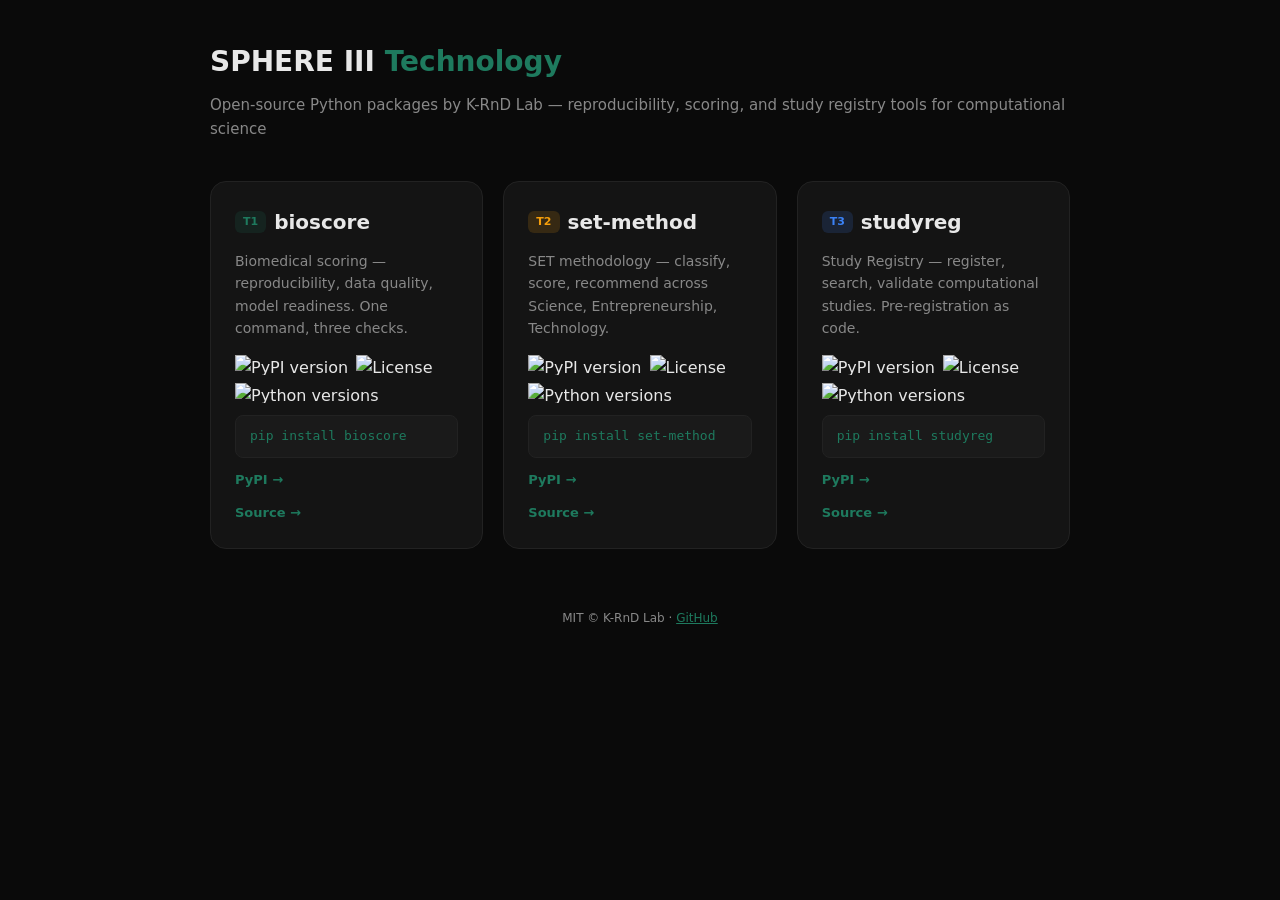
==== index.html @ 3bf122e3 "gh-pages: clean package showcase with fixed badges" ====
<!DOCTYPE html>
<html lang="en">
<head>
  <meta charset="utf-8">
  <meta name="viewport" content="width=device-width, initial-scale=1">
  <title>SPHERE III Technology — Python Packages</title>
  <style>
    :root { --bg: #0a0a0a; --card: #141414; --line: #222; --ink: #e8e8e8; --muted: #888; --accent: #1e7a5e; --s: #3b82f6; --e: #f59e0b; --t: #1e7a5e; }
    * { margin: 0; padding: 0; box-sizing: border-box; }
    body { font-family: -apple-system, system-ui, sans-serif; background: var(--bg); color: var(--ink); line-height: 1.6; }
    .container { max-width: 900px; margin: 0 auto; padding: 40px 20px; }
    h1 { font-size: 28px; margin-bottom: 8px; }
    h1 span { color: var(--accent); }
    .subtitle { color: var(--muted); margin-bottom: 40px; font-size: 15px; }
    .pkg-grid { display: grid; grid-template-columns: 1fr 1fr 1fr; gap: 20px; }
    @media (max-width: 700px) { .pkg-grid { grid-template-columns: 1fr; } }
    .pkg-card { background: var(--card); border: 1px solid var(--line); border-radius: 16px; padding: 24px; display: flex; flex-direction: column; gap: 12px; }
    .pkg-card h2 { font-size: 20px; display: flex; align-items: center; gap: 8px; }
    .chip { display: inline-block; padding: 2px 8px; border-radius: 6px; font-size: 11px; font-weight: 600; text-transform: uppercase; }
    .chip-s { background: rgba(59,130,246,.15); color: var(--s); }
    .chip-e { background: rgba(245,158,11,.15); color: var(--e); }
    .chip-t { background: rgba(30,122,94,.15); color: var(--t); }
    .pkg-desc { color: var(--muted); font-size: 14px; }
    .pkg-install { background: #1a1a1a; border: 1px solid var(--line); border-radius: 8px; padding: 10px 14px; font-family: monospace; font-size: 13px; color: var(--accent); }
    .pkg-link { display: inline-block; color: var(--accent); text-decoration: none; font-size: 13px; font-weight: 600; }
    .pkg-link:hover { text-decoration: underline; }
    .badges { display: flex; gap: 8px; flex-wrap: wrap; margin-top: 4px; }
    .badges img { height: 20px; }
    footer { margin-top: 60px; text-align: center; color: var(--muted); font-size: 12px; }
  </style>
</head>
<body>
  <div class="container">
    <h1>SPHERE III <span>Technology</span></h1>
    <p class="subtitle">Open-source Python packages by K-RnD Lab — reproducibility, scoring, and study registry tools for computational science</p>

    <div class="pkg-grid">
      <div class="pkg-card">
        <h2><span class="chip chip-t">T1</span> bioscore</h2>
        <p class="pkg-desc">Biomedical scoring — reproducibility, data quality, model readiness. One command, three checks.</p>
        <div class="badges">
          <img src="https://img.shields.io/pypi/v/bioscore.svg?cacheSeconds=3600" alt="PyPI version">
          <img src="https://img.shields.io/pypi/l/bioscore.svg?cacheSeconds=3600" alt="License">
          <img src="https://img.shields.io/pypi/pyversions/bioscore.svg?cacheSeconds=3600" alt="Python versions">
        </div>
        <div class="pkg-install">pip install bioscore</div>
        <a class="pkg-link" href="https://pypi.org/project/bioscore/">PyPI →</a>
        <a class="pkg-link" href="https://github.com/K-RnD-Lab/SPHERE-III-TECHNOLOGY/tree/main/T1%20-%20Research%20Tools%2C%20ML%20%26%20Analytical%20Engines/T1-R2%20-%20Biomedical%20Scoring%20Toolkit/R2a-bioscore">Source →</a>
      </div>

      <div class="pkg-card">
        <h2><span class="chip chip-e">T2</span> set-method</h2>
        <p class="pkg-desc">SET methodology — classify, score, recommend across Science, Entrepreneurship, Technology.</p>
        <div class="badges">
          <img src="https://img.shields.io/pypi/v/set-method.svg?cacheSeconds=3600" alt="PyPI version">
          <img src="https://img.shields.io/pypi/l/set-method.svg?cacheSeconds=3600" alt="License">
          <img src="https://img.shields.io/pypi/pyversions/set-method.svg?cacheSeconds=3600" alt="Python versions">
        </div>
        <div class="pkg-install">pip install set-method</div>
        <a class="pkg-link" href="https://pypi.org/project/set-method/">PyPI →</a>
        <a class="pkg-link" href="https://github.com/K-RnD-Lab/SPHERE-III-TECHNOLOGY/tree/main/T2%20-%20Reproducibility%2C%20Scoring%20%26%20Method%20Systems/T2-R2%20-%20SET%20Method%20Toolkit/R2a-set-method">Source →</a>
      </div>

      <div class="pkg-card">
        <h2><span class="chip chip-s">T3</span> studyreg</h2>
        <p class="pkg-desc">Study Registry — register, search, validate computational studies. Pre-registration as code.</p>
        <div class="badges">
          <img src="https://img.shields.io/pypi/v/studyreg.svg?cacheSeconds=3600" alt="PyPI version">
          <img src="https://img.shields.io/pypi/l/studyreg.svg?cacheSeconds=3600" alt="License">
          <img src="https://img.shields.io/pypi/pyversions/studyreg.svg?cacheSeconds=3600" alt="Python versions">
        </div>
        <div class="pkg-install">pip install studyreg</div>
        <a class="pkg-link" href="https://pypi.org/project/studyreg/">PyPI →</a>
        <a class="pkg-link" href="https://github.com/K-RnD-Lab/SPHERE-III-TECHNOLOGY/tree/main/T3%20-%20Dashboards%2C%20Interfaces%20%26%20Open%20Infrastructure/T3-R2%20-%20Study%20Registry%20Client/R2a-studyreg">Source →</a>
      </div>
    </div>

    <footer>
      MIT © K-RnD Lab · <a href="https://github.com/K-RnD-Lab/SPHERE-III-TECHNOLOGY" style="color:var(--accent)">GitHub</a>
    </footer>
  </div>
</body>
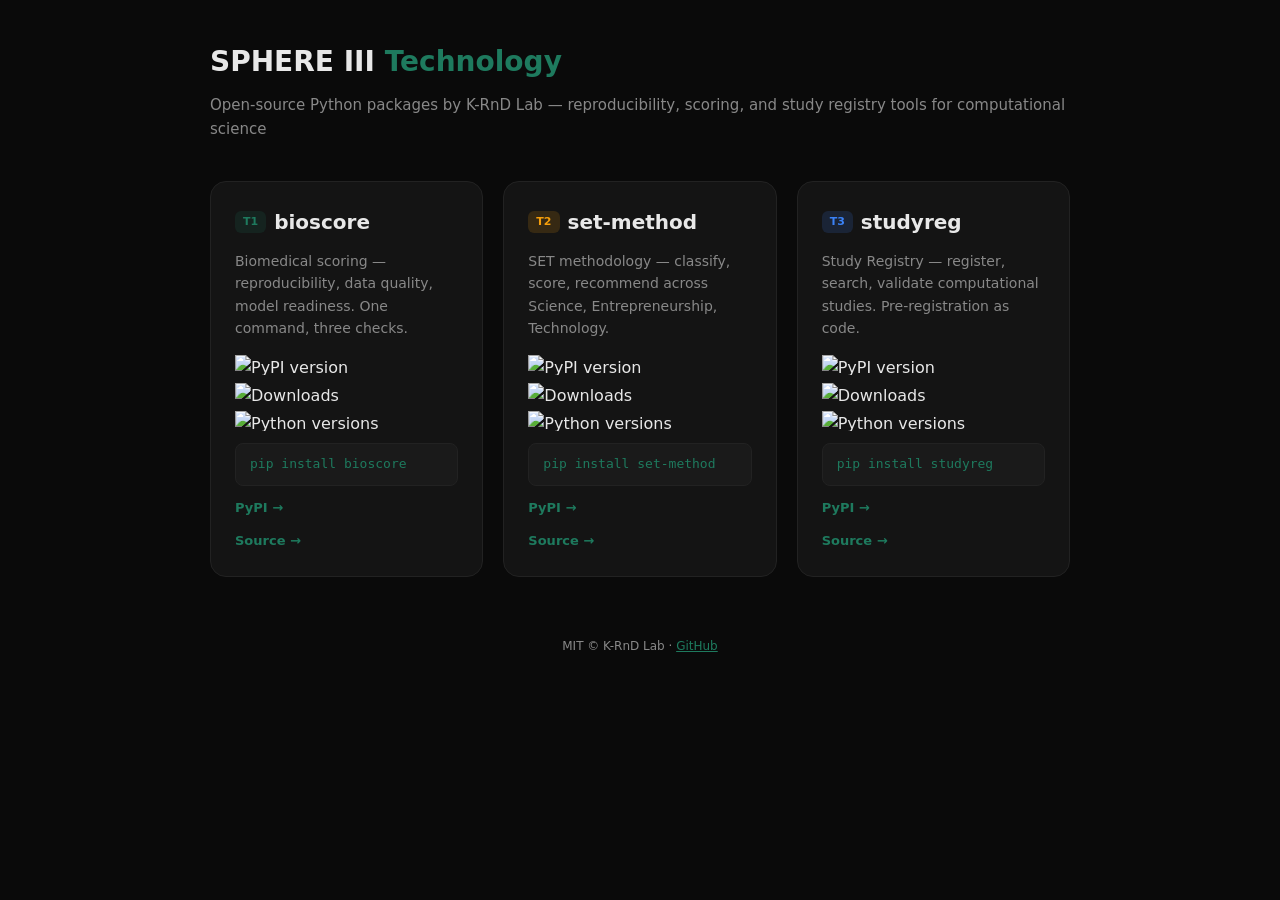
==== commit 5402ee11: "Replace license badges with download badges" ====
--- a/index.html
+++ b/index.html
@@ -40,7 +40,7 @@
         <p class="pkg-desc">Biomedical scoring — reproducibility, data quality, model readiness. One command, three checks.</p>
         <div class="badges">
           <img src="https://img.shields.io/pypi/v/bioscore.svg?cacheSeconds=3600" alt="PyPI version">
-          <img src="https://img.shields.io/pypi/l/bioscore.svg?cacheSeconds=3600" alt="License">
+          <img src="https://static.pepy.tech/badge/bioscore" alt="Downloads">
           <img src="https://img.shields.io/pypi/pyversions/bioscore.svg?cacheSeconds=3600" alt="Python versions">
         </div>
         <div class="pkg-install">pip install bioscore</div>
@@ -53,7 +53,7 @@
         <p class="pkg-desc">SET methodology — classify, score, recommend across Science, Entrepreneurship, Technology.</p>
         <div class="badges">
           <img src="https://img.shields.io/pypi/v/set-method.svg?cacheSeconds=3600" alt="PyPI version">
-          <img src="https://img.shields.io/pypi/l/set-method.svg?cacheSeconds=3600" alt="License">
+          <img src="https://static.pepy.tech/badge/set-method" alt="Downloads">
           <img src="https://img.shields.io/pypi/pyversions/set-method.svg?cacheSeconds=3600" alt="Python versions">
         </div>
         <div class="pkg-install">pip install set-method</div>
@@ -66,7 +66,7 @@
         <p class="pkg-desc">Study Registry — register, search, validate computational studies. Pre-registration as code.</p>
         <div class="badges">
           <img src="https://img.shields.io/pypi/v/studyreg.svg?cacheSeconds=3600" alt="PyPI version">
-          <img src="https://img.shields.io/pypi/l/studyreg.svg?cacheSeconds=3600" alt="License">
+          <img src="https://static.pepy.tech/badge/studyreg" alt="Downloads">
           <img src="https://img.shields.io/pypi/pyversions/studyreg.svg?cacheSeconds=3600" alt="Python versions">
         </div>
         <div class="pkg-install">pip install studyreg</div>
@@ -80,3 +80,4 @@
     </footer>
   </div>
 </body>
+</html>
